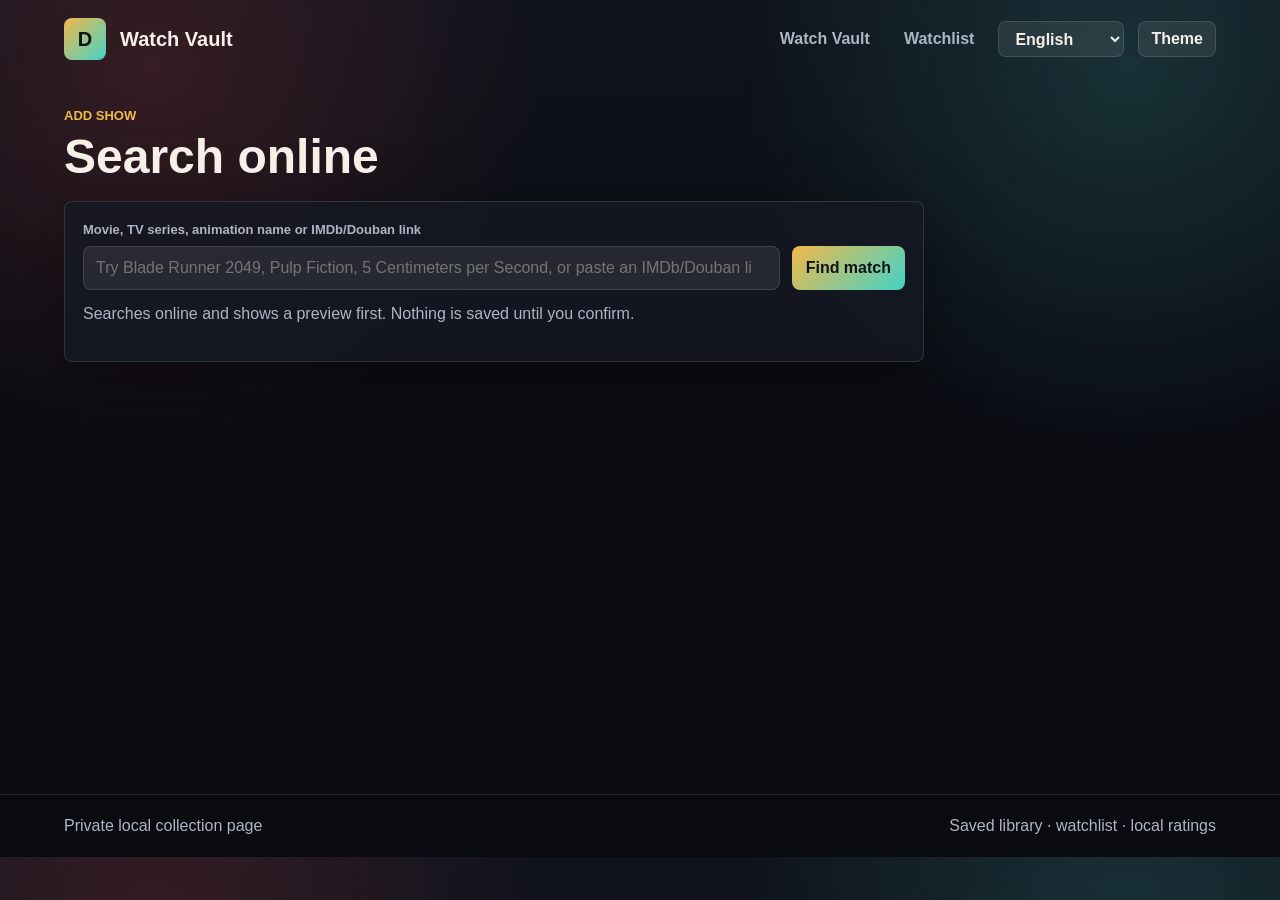
==== add.html @ 33808d0d "Restore Watch Vault stable local version" ====
<!DOCTYPE html>
<html lang="en">
<head>
  <meta charset="UTF-8">
  <meta name="viewport" content="width=device-width, initial-scale=1.0">
  <title>Add Show · David's Watch Vault</title>
  <link rel="stylesheet" href="styles.css?v=20260528-restore-old">
</head>
<body>
  <header class="dashboard-top compact-top">
    <nav class="top-nav">
      <a class="brand" href="index.html?v=20260528-restore-old"><span class="brand-icon">D</span><span>Watch Vault</span></a>
      <div class="nav-links">
        <a href="index.html?v=20260528-restore-old">Library</a>
        <a href="watchlist.html?v=20260528-restore-old">Watchlist</a>
        <select class="language-select" id="languageSelect" aria-label="Language"><option value="en">English</option><option value="zh">中文</option></select>
        <button class="theme-toggle" type="button" id="themeToggle" aria-label="Toggle theme">Theme</button>
      </div>
    </nav>
  </header>
  <main>
    <section class="section add-online-page">
      <div class="section-heading tight"><div><p class="eyebrow">Add Show</p><h2>Search online</h2></div></div>
      <form id="onlineAddForm" class="online-add-form">
        <label for="onlineTitle">Movie, TV series, animation name or IMDb/Douban link</label>
        <div class="online-search-row">
          <input id="onlineTitle" type="search" placeholder="Try Blade Runner 2049, Pulp Fiction, 5 Centimeters per Second, or paste an IMDb/Douban link..." required>
          <button class="button primary" type="submit">Find match</button>
        </div>
        <p class="muted">Search shows a preview first. Nothing is saved until you click Confirm add.</p>
      </form>
      <div id="onlineResult" class="online-result"></div>
    </section>
  </main>
  <footer class="footer"><span>Private local collection page</span><span>Online lookup · preview before save · build 20260528-restore-old</span></footer>
  <script src="catalog.js?v=20260528-restore-old"></script>
  <script src="app.js?v=20260528-restore-old"></script>
</body>
</html>
---- styles.css ----
:root{--bg:#090b10;--panel:#151923;--panel2:#202635;--text:#f7f0e8;--muted:#aeb5c3;--red:#e54b4b;--gold:#f2b84b;--teal:#43d3c6;--violet:#7c6df2;--line:rgba(255,255,255,.12);--shadow:0 18px 70px rgba(0,0,0,.34)}*{box-sizing:border-box}html{scroll-behavior:smooth}body{margin:0;color:var(--text);font-family:Arial,Helvetica,sans-serif;background:radial-gradient(circle at 12% 8%,rgba(229,75,75,.18),transparent 28%),radial-gradient(circle at 88% 8%,rgba(67,211,198,.16),transparent 28%),linear-gradient(180deg,#10131c,var(--bg) 60%)}a{color:inherit;text-decoration:none}.dashboard-top{padding:18px clamp(16px,5vw,72px) 30px}.top-nav,.brand,.nav-links,.detail-actions{display:flex;align-items:center;gap:14px}.top-nav{justify-content:space-between}.brand{font-size:20px;font-weight:900}.brand-icon{width:42px;aspect-ratio:1;display:grid;place-items:center;border-radius:8px;color:#10131c;background:linear-gradient(135deg,var(--gold),var(--teal))}.nav-links a{color:var(--muted);font-weight:800}.control-deck{display:grid;grid-template-columns:minmax(0,1fr) minmax(280px,420px);gap:22px;align-items:stretch;margin-top:34px}.control-main,.status-panel,.media-item,.feature-card,.plan-card,.add-form,.detail-card,.detail-poster{border:1px solid var(--line);border-radius:8px;background:rgba(21,25,35,.88);box-shadow:var(--shadow)}.control-main{padding:24px}.eyebrow{margin:0 0 10px;color:var(--gold);font-size:13px;font-weight:900;text-transform:uppercase;letter-spacing:0}h1,h2,p{margin-top:0}h1{margin-bottom:20px;font-size:clamp(42px,7vw,76px);line-height:.94;letter-spacing:0}h2{margin-bottom:0;font-size:clamp(30px,4vw,48px);line-height:1;letter-spacing:0}.quick-search{display:grid;grid-template-columns:1fr 190px;gap:10px 12px;align-items:end;max-width:800px}.status-panel{padding:22px;display:flex;flex-direction:column;justify-content:end;gap:10px}.status-dot{width:16px;aspect-ratio:1;border-radius:50%;background:var(--red);box-shadow:0 0 22px rgba(229,75,75,.6)}.status-dot.connected{background:var(--teal);box-shadow:0 0 22px rgba(67,211,198,.62)}.status-panel strong{font-size:24px}.status-panel small,.small-status,.muted,.path-text{color:var(--muted);line-height:1.55}.stats-strip{display:grid;grid-template-columns:repeat(4,minmax(0,1fr));gap:1px;padding:1px;background:var(--line)}.stats-strip article{padding:22px clamp(16px,4vw,40px);background:#10131b}.stats-strip strong{display:block;font-size:clamp(28px,4vw,50px)}.stats-strip span{color:var(--muted);font-weight:800}.section{padding:clamp(38px,6vw,76px) clamp(16px,5vw,72px)}.section-heading{display:flex;align-items:end;justify-content:space-between;gap:18px;margin-bottom:20px}.jump-link{color:var(--teal);font-weight:900}.button{min-height:42px;display:inline-flex;align-items:center;justify-content:center;padding:0 14px;border:0;border-radius:8px;font:inherit;font-weight:900;cursor:pointer}.primary{color:#10131c;background:linear-gradient(135deg,var(--gold),var(--teal))}.secondary{color:var(--text);background:rgba(255,255,255,.09);border:1px solid var(--line)}label{color:var(--muted);font-size:13px;font-weight:900}input,select,textarea{width:100%;min-height:44px;padding:0 12px;color:var(--text);font:inherit;border:1px solid var(--line);border-radius:8px;background:rgba(255,255,255,.08)}textarea{min-height:112px;padding-top:12px;resize:vertical}.feature-grid{display:grid;grid-template-columns:repeat(3,minmax(0,1fr));gap:14px}.feature-card{padding:18px;min-height:150px;display:flex;flex-direction:column;justify-content:space-between}.feature-card strong{font-size:24px}.feature-card span,.media-item small{color:var(--muted)}.alt{background:rgba(255,255,255,.03)}.media-shelf{display:grid;grid-template-columns:repeat(3,minmax(0,1fr));gap:12px}.media-item{min-height:154px;display:grid;grid-template-columns:74px minmax(0,1fr);gap:14px;padding:14px}.list-mode{grid-template-columns:repeat(2,minmax(0,1fr))}.media-mark{width:74px;aspect-ratio:1;display:grid;place-items:center;border-radius:8px;color:#10131c;background:linear-gradient(135deg,var(--red),var(--violet));font-size:30px;font-weight:900}.media-mark.Show{background:linear-gradient(135deg,var(--gold),var(--red))}.media-mark.Animation{background:linear-gradient(135deg,var(--teal),var(--violet))}.media-info{min-width:0}.media-info h3,.plan-card h3{margin:0 0 8px;font-size:20px;line-height:1.1}.media-info p{margin:0 0 12px;color:var(--gold);font-size:13px;font-weight:900}.card-actions{display:flex;gap:8px;flex-wrap:wrap}.tiny{min-height:34px;padding:0 10px;font-size:13px}.hidden{display:none!important}.planned-list{display:grid;grid-template-columns:repeat(3,minmax(0,1fr));gap:12px}.plan-card{padding:16px}.add-section{display:grid;grid-template-columns:minmax(0,.8fr) minmax(280px,520px);gap:22px;align-items:start}.add-form{display:grid;gap:12px;padding:18px}.footer{display:flex;justify-content:space-between;gap:18px;padding:22px clamp(16px,5vw,72px);color:var(--muted);border-top:1px solid var(--line)}.detail-top{display:flex;align-items:center;justify-content:space-between;gap:16px;padding:20px clamp(16px,5vw,72px)}.detail-layout{min-height:calc(100vh - 84px);display:grid;grid-template-columns:minmax(260px,420px) minmax(0,1fr);gap:clamp(22px,5vw,64px);padding:20px clamp(16px,5vw,72px) 70px}.detail-poster{min-height:560px;display:grid;place-items:center;background:linear-gradient(135deg,var(--red),var(--violet))}.detail-poster span{width:116px;aspect-ratio:1;display:grid;place-items:center;border-radius:50%;color:#151923;background:rgba(255,255,255,.82);font-size:56px;font-weight:900}.detail-card{padding:clamp(22px,5vw,52px)}.detail-card h1{font-size:clamp(42px,6vw,82px)}.rating-box{margin:24px 0;padding:16px;border-radius:8px;background:rgba(255,255,255,.07)}.rating-buttons{display:flex;gap:8px;flex-wrap:wrap;margin-top:12px}.star-button{width:34px;aspect-ratio:1;border:0;border-radius:50%;color:#151515;background:var(--gold);cursor:pointer}.detail-info{display:grid;grid-template-columns:repeat(3,minmax(0,1fr));gap:12px}.detail-info div{padding:14px;border-radius:8px;background:rgba(255,255,255,.06)}.detail-info dt{margin-bottom:8px;color:var(--gold);font-size:13px;font-weight:900;text-transform:uppercase}.detail-info dd{margin:0;color:var(--muted);word-break:break-word}@media(max-width:980px){.control-deck,.add-section,.detail-layout{grid-template-columns:1fr}.feature-grid,.media-shelf,.list-mode,.planned-list{grid-template-columns:repeat(2,minmax(0,1fr))}.stats-strip{grid-template-columns:repeat(2,minmax(0,1fr))}}@media(max-width:640px){.top-nav,.nav-links,.section-heading,.footer,.detail-top{align-items:flex-start;flex-direction:column}.quick-search,.feature-grid,.media-shelf,.list-mode,.planned-list,.detail-info,.stats-strip{grid-template-columns:1fr}h1{font-size:42px}}

.show-item{grid-column:span 2}.episode-panel{grid-column:1 / -1;margin-top:14px;padding:14px;border:1px solid var(--line);border-radius:8px;background:rgba(0,0,0,.18)}.season-block{margin-bottom:14px}.season-block:last-child{margin-bottom:0}.season-block h4{margin:0 0 8px;color:var(--gold)}.episode-grid{display:grid;grid-template-columns:repeat(3,minmax(0,1fr));gap:8px}.episode-row{min-height:38px;display:flex;align-items:center;justify-content:space-between;gap:10px;padding:8px 10px;border-radius:8px;background:rgba(255,255,255,.07)}.episode-row span{color:var(--muted);font-size:14px}.episode-watch{min-height:30px;border:0;border-radius:8px;padding:0 10px;color:#10131c;background:var(--teal);font-weight:900;cursor:pointer}@media(max-width:980px){.show-item{grid-column:span 1}.episode-grid{grid-template-columns:repeat(2,minmax(0,1fr))}}@media(max-width:640px){.episode-grid{grid-template-columns:1fr}}

.quiet{color:var(--text);background:rgba(255,255,255,.05);border:1px solid rgba(255,255,255,.16)}
.quiet:hover{background:rgba(255,255,255,.1)}

.control-deck.single{grid-template-columns:1fr}.control-deck.single .control-main{max-width:none}

.mood-row{display:flex;align-items:center;gap:10px;flex-wrap:wrap;margin-top:18px}.mood-chip{min-height:38px;padding:0 13px;border:1px solid var(--line);border-radius:999px;color:var(--muted);background:rgba(255,255,255,.06);font:inherit;font-weight:900;cursor:pointer}.mood-chip.active,.mood-chip:hover{color:#10131c;background:linear-gradient(135deg,var(--gold),var(--teal));border-color:transparent}.surprise-button{margin-left:auto}.feature-grid{grid-template-columns:repeat(3,minmax(0,1fr));align-items:stretch}.poster-feature{overflow:hidden;min-height:360px;padding:0;background:rgba(21,25,35,.9)}.poster-feature>div:last-child{padding:16px}.feature-poster,.poster-surface{position:relative;overflow:hidden;display:grid;place-items:end start;background:linear-gradient(135deg,var(--red),var(--violet));background-size:contain;background-position:center;background-repeat:no-repeat}.feature-poster{height:230px}.poster-surface{height:310px;border-radius:8px 8px 0 0}.feature-poster span,.poster-surface span{width:62px;aspect-ratio:1;display:grid;place-items:center;margin:14px;border-radius:50%;color:#11131c;background:rgba(255,255,255,.84);font-size:28px;font-weight:900}.poster-surface.Show{background:linear-gradient(135deg,var(--gold),var(--red))}.poster-surface.Animation{background:linear-gradient(135deg,var(--teal),var(--violet))}.poster-loaded span{opacity:0}.media-shelf{grid-template-columns:repeat(3,minmax(0,1fr));gap:18px}.media-item.poster-card{display:flex;min-height:0;flex-direction:column;gap:0;padding:0}.poster-card .media-info{display:flex;min-height:235px;flex-direction:column;justify-content:space-between;padding:16px}.poster-card h3{font-size:24px}.summary-line{display:-webkit-box;min-height:44px;overflow:hidden;color:var(--muted);line-height:1.45;-webkit-box-orient:vertical;-webkit-line-clamp:2}.list-mode{grid-template-columns:repeat(2,minmax(0,1fr))}.show-item{grid-column:span 1}.episode-panel{margin-top:14px}.detail-poster{background-size:contain;background-position:center;background-repeat:no-repeat}.detail-poster.poster-loaded span{opacity:0}.description{max-width:850px;color:var(--muted);font-size:18px;line-height:1.65}@media(max-width:1100px){.media-shelf,.feature-grid{grid-template-columns:repeat(2,minmax(0,1fr))}.surprise-button{margin-left:0}}@media(max-width:680px){.media-shelf,.feature-grid{grid-template-columns:1fr}.poster-surface{height:360px}.quick-search{grid-template-columns:1fr}.mood-row{align-items:stretch}.mood-chip,.surprise-button{flex:1 1 auto}}

.poster-feature,.poster-card{background:#10131b}.feature-poster,.poster-surface{aspect-ratio:2 / 3;height:auto;min-height:0;background-size:cover;background-position:center;background-repeat:no-repeat;background-color:#10131b}.detail-layout{grid-template-columns:minmax(260px,390px) minmax(0,1fr)}.detail-poster{aspect-ratio:2 / 3;min-height:0;background-size:cover;background-position:center;background-repeat:no-repeat;background-color:#10131b}.poster-card .media-info{min-height:230px}.poster-card h3{font-size:22px}.media-shelf{grid-template-columns:repeat(auto-fit,minmax(250px,1fr));gap:20px}.list-mode{grid-template-columns:repeat(auto-fit,minmax(300px,1fr))}.feature-grid{grid-template-columns:repeat(auto-fit,minmax(260px,1fr))}.feature-poster span,.poster-surface span,.detail-poster span{transition:opacity .2s ease}.poster-loaded{box-shadow:inset 0 -90px 90px rgba(0,0,0,.35)}.poster-loaded span{opacity:0}


/* Focused layout fixes: movie cards keep their structure, series and animation get full-poster treatment. */
.dashboard-top{padding-bottom:18px}.top-nav{gap:18px;flex-wrap:wrap}.nav-links{flex-wrap:wrap;justify-content:flex-end}.theme-toggle{min-height:36px;padding:0 12px;border:1px solid var(--line);border-radius:8px;color:var(--text);background:rgba(255,255,255,.08);font:inherit;font-weight:900;cursor:pointer}.top-tools{display:grid;grid-template-columns:minmax(220px,1fr) 160px repeat(4,max-content) max-content;gap:10px;align-items:center;margin-top:18px}.top-tools input,.top-tools select{min-height:40px}.top-tools .mood-chip{border-radius:8px}.top-tools .surprise-button{margin-left:0}.control-deck{display:none}.plan-section{padding-top:34px;padding-bottom:34px;background:linear-gradient(135deg,rgba(67,211,198,.08),rgba(242,184,75,.07))}.planned-list{grid-template-columns:repeat(auto-fit,minmax(230px,1fr))}.movie-item .poster-surface{background-size:cover}.show-item .poster-surface,.animation-item .poster-surface{height:auto;aspect-ratio:2 / 3;background-size:contain;background-position:center;background-repeat:no-repeat;background-color:#090b10}.show-item .media-info,.animation-item .media-info{min-height:205px}.show-item.poster-card,.animation-item.poster-card{background:linear-gradient(180deg,rgba(21,25,35,.96),rgba(12,15,21,.98))}.feature-poster{background-size:contain;background-color:#090b10}.detail-poster{background-size:contain}.theme-alt{--bg:#eef5f2;--panel:#ffffff;--panel2:#dfe9e5;--text:#15201e;--muted:#5d6c6a;--red:#d94e49;--gold:#b98125;--teal:#157f78;--violet:#465cc7;--line:rgba(21,32,30,.16);--shadow:0 18px 55px rgba(30,55,48,.16);background:linear-gradient(180deg,#f7fbfa,#e8f2ef 48%,#dce9e5)}.theme-alt .stats-strip article,.theme-alt .poster-feature,.theme-alt .poster-card{background:#ffffff}.theme-alt .control-main,.theme-alt .status-panel,.theme-alt .media-item,.theme-alt .feature-card,.theme-alt .plan-card,.theme-alt .add-form,.theme-alt .detail-card,.theme-alt .detail-poster{background:rgba(255,255,255,.92)}.theme-alt .primary,.theme-alt .mood-chip.active,.theme-alt .mood-chip:hover{color:#ffffff;background:linear-gradient(135deg,var(--teal),var(--violet))}.theme-alt .brand-icon{color:#fff;background:linear-gradient(135deg,var(--teal),var(--violet))}.theme-alt input,.theme-alt select,.theme-alt textarea,.theme-alt .secondary,.theme-alt .theme-toggle{background:rgba(255,255,255,.75)}@media(max-width:1180px){.top-tools{grid-template-columns:minmax(220px,1fr) 150px repeat(2,max-content)}.top-tools .surprise-button{justify-self:start}}@media(max-width:720px){.top-tools{grid-template-columns:1fr 1fr}.top-tools input{grid-column:1 / -1}.top-tools .mood-chip,.top-tools .surprise-button{width:100%}.nav-links{justify-content:flex-start}.show-item .poster-surface,.animation-item .poster-surface{aspect-ratio:2 / 3}}


/* Current interaction pass */
.nav-links a{min-height:36px;display:inline-flex;align-items:center;padding:0 10px;border-radius:8px}.nav-links a:hover{background:rgba(255,255,255,.08);color:var(--text)}.top-tools{grid-template-columns:minmax(260px,1fr) repeat(4,max-content) max-content}.top-tools select{display:none}.recommendations{padding-top:28px;padding-bottom:34px}.recommendations .section-heading h2{font-size:clamp(24px,3vw,34px)}.recommendations .feature-grid{grid-template-columns:repeat(auto-fit,minmax(220px,1fr));max-width:720px}.recommendations .poster-feature{min-height:250px}.recommendations .feature-poster{height:auto;aspect-ratio:16 / 9;background-size:cover}.recommendations .feature-card strong{font-size:20px}.compact-top{padding-bottom:14px}.watchlist-page,.add-online-page{min-height:calc(100vh - 180px);padding-top:34px}.watchlist-grid{grid-template-columns:repeat(auto-fit,minmax(250px,1fr));gap:20px}.watchlist-card{border-color:rgba(229,9,20,.28)}.online-add-form{max-width:860px;padding:18px;border:1px solid var(--line);border-radius:8px;background:rgba(21,25,35,.88);box-shadow:var(--shadow)}.online-search-row{display:grid;grid-template-columns:minmax(0,1fr) max-content;gap:12px;margin:8px 0 12px}.online-result{max-width:360px;margin-top:22px}.online-result-card{min-width:0}.theme-alt{--bg:#050505;--panel:#111;--panel2:#1c1c1c;--text:#f5f5f1;--muted:#a7a7a7;--red:#e50914;--gold:#e50914;--teal:#b81d24;--violet:#831010;--line:rgba(255,255,255,.14);--shadow:0 22px 70px rgba(0,0,0,.62);background:radial-gradient(circle at 20% 0%,rgba(229,9,20,.22),transparent 28%),linear-gradient(180deg,#141414,#050505 58%)}.theme-alt .brand-icon,.theme-alt .primary,.theme-alt .mood-chip.active,.theme-alt .mood-chip:hover{color:#fff;background:#e50914}.theme-alt .poster-card,.theme-alt .feature-card,.theme-alt .online-add-form,.theme-alt .detail-card,.theme-alt .detail-poster{background:#111;border-color:rgba(255,255,255,.12)}.theme-alt .stats-strip article{background:#101010}.theme-alt .secondary,.theme-alt .theme-toggle,.theme-alt input,.theme-alt select,.theme-alt textarea{color:#f5f5f1;background:#191919;border-color:rgba(255,255,255,.16)}.theme-alt .show-item.poster-card,.theme-alt .animation-item.poster-card{background:linear-gradient(180deg,#111,#070707)}.theme-alt .plan-section{background:linear-gradient(135deg,rgba(229,9,20,.13),rgba(255,255,255,.03))}@media(max-width:920px){.top-tools{grid-template-columns:1fr 1fr}.top-tools input{grid-column:1 / -1}.online-search-row{grid-template-columns:1fr}.online-search-row .button{width:100%}}@media(max-width:640px){.recommendations .feature-grid,.watchlist-grid{grid-template-columns:1fr}}


/* Recommendation and language pass */
.language-toggle{min-height:36px;padding:0 12px;border:1px solid var(--line);border-radius:8px;color:var(--text);background:rgba(255,255,255,.08);font:inherit;font-weight:900;cursor:pointer}.recommendations:not(.compact-recommendations){padding-top:44px;padding-bottom:56px}.recommendations:not(.compact-recommendations) .feature-grid{grid-template-columns:repeat(auto-fit,minmax(260px,1fr));max-width:none}.recommendations:not(.compact-recommendations) .poster-feature{min-height:360px}.recommendations:not(.compact-recommendations) .feature-poster{aspect-ratio:2 / 3;height:auto;background-size:contain;background-position:center;background-repeat:no-repeat}.compact-recommendations{padding-top:28px;padding-bottom:32px}.compact-recommendations .feature-grid{grid-template-columns:repeat(auto-fit,minmax(210px,250px));max-width:820px;gap:16px}.compact-recommendations .poster-feature{min-height:310px}.compact-recommendations .feature-poster{aspect-ratio:2 / 3;height:auto;background-size:contain;background-position:center;background-repeat:no-repeat}.watchlist-grid{grid-template-columns:repeat(auto-fill,minmax(250px,320px));justify-content:start}.watchlist-grid .poster-surface{aspect-ratio:2 / 3}.theme-alt .language-toggle{color:#f5f5f1;background:#191919;border-color:rgba(255,255,255,.16)}@media(max-width:720px){.compact-recommendations .feature-grid,.recommendations:not(.compact-recommendations) .feature-grid,.watchlist-grid{grid-template-columns:1fr}.compact-recommendations .poster-feature,.recommendations:not(.compact-recommendations) .poster-feature{min-height:0}}

/* Final polish for language dropdown, IMDb-style facts, and watchlist sizing rollback */
.language-select{min-height:36px;width:auto;padding:0 34px 0 12px;border:1px solid var(--line);border-radius:8px;color:var(--text);background:rgba(255,255,255,.08);font:inherit;font-weight:900;cursor:pointer}.credit-line{display:block;min-height:18px;color:var(--muted);font-size:12px;line-height:1.35}.public-facts{margin:0 0 14px;color:var(--gold);font-weight:900;line-height:1.5}.detail-info{display:none}.watchlist-grid{grid-template-columns:repeat(auto-fit,minmax(230px,1fr));justify-content:stretch}.theme-alt .language-select{color:#f5f5f1;background:#191919;border-color:rgba(255,255,255,.16)}

/* Poster and IMDb facts hardening */
.detail-poster,.theme-alt .detail-poster{width:100%;max-width:390px;aspect-ratio:2 / 3!important;min-height:0!important;align-self:start;background-size:contain!important;background-position:center!important;background-repeat:no-repeat!important;background-color:#10131b!important}.theme-alt .detail-poster{background-color:#111!important}.feature-poster,.poster-surface{background-size:contain!important;background-position:center!important;background-repeat:no-repeat!important}.movie-item .poster-surface{background-size:cover!important}.credit-line{min-height:34px;color:var(--gold);font-weight:800;display:-webkit-box;overflow:hidden;-webkit-box-orient:vertical;-webkit-line-clamp:2}.public-facts:empty::before{content:"IMDb info loading";color:var(--muted)}

/* IMDb-style fact chips */
.credit-line,.public-facts{display:flex;flex-wrap:wrap;gap:6px;align-items:center}.credit-line{min-height:64px}.public-facts{margin:0 0 18px}.fact-chip{display:inline-flex;align-items:center;gap:6px;max-width:100%;padding:7px 9px;border:1px solid var(--line);border-radius:8px;background:rgba(255,255,255,.07);color:var(--text);line-height:1.15}.fact-chip small{color:var(--muted);font-size:11px;font-weight:900;text-transform:uppercase}.fact-chip strong{font-size:12px;font-weight:900}.rating-chip{background:rgba(242,184,75,.13);border-color:rgba(242,184,75,.42)}.rating-chip .star{color:var(--gold);font-size:15px}.wide-chip{flex:1 1 100%;justify-content:flex-start}.wide-chip strong{overflow:hidden;text-overflow:ellipsis;white-space:nowrap}.public-facts .fact-chip{padding:10px 12px}.public-facts .fact-chip strong{font-size:14px}.muted-chip{color:var(--muted)}.theme-alt .fact-chip{background:#171717;border-color:rgba(255,255,255,.16)}.theme-alt .rating-chip{background:rgba(229,9,20,.13);border-color:rgba(229,9,20,.45)}.theme-alt .rating-chip .star{color:#e50914}

/* Details page fact layout polish */
.public-facts{display:grid;grid-template-columns:minmax(96px,max-content) minmax(160px,1fr);gap:10px 12px;align-items:stretch}
.public-facts .fact-chip{min-height:44px;padding:11px 13px}
.public-facts .rating-chip{grid-row:span 2;min-width:108px;justify-content:center;flex-direction:column;gap:3px;text-align:center}
.public-facts .rating-chip .star{font-size:22px;line-height:1}
.public-facts .rating-chip strong{font-size:24px;line-height:1}
.public-facts .rating-chip small{font-size:11px}
.public-facts .wide-chip{grid-column:1 / -1;align-items:flex-start;justify-content:flex-start;flex-direction:column;gap:4px}
.public-facts .wide-chip strong{white-space:normal;overflow:visible;text-overflow:clip;line-height:1.35}
.credit-line .wide-chip strong{white-space:nowrap;overflow:hidden;text-overflow:ellipsis}
.theme-alt .public-facts .rating-chip{background:rgba(229,9,20,.16)}
@media(max-width:640px){.public-facts{grid-template-columns:1fr}.public-facts .rating-chip{grid-row:auto;min-width:0;align-items:flex-start;text-align:left}.public-facts .wide-chip{grid-column:auto}}

/* Cleaner card facts and unframed detail credits */
.credit-line{display:block!important;min-height:28px;color:var(--muted);font-size:13px;line-height:1.25;overflow:visible;-webkit-line-clamp:unset}
.card-facts{display:inline-flex;align-items:center;gap:9px;min-height:24px;color:var(--muted);font-weight:900}
.card-rating{display:inline-flex;align-items:center;gap:4px;color:var(--gold)}
.card-rating .star{font-size:14px;line-height:1}
.card-rating strong{font-size:14px;line-height:1;color:var(--text)}
.card-rating small{font-size:10px;color:var(--muted);letter-spacing:0;text-transform:uppercase}
.card-year{display:inline-flex;align-items:center;color:var(--muted);font-size:13px;font-weight:900}
.card-year::before{content:"";width:4px;height:4px;margin-right:9px;border-radius:50%;background:var(--muted);opacity:.7}
.public-facts{display:grid!important;grid-template-columns:minmax(92px,118px) minmax(0,1fr);gap:18px;align-items:center;margin:0 0 22px;color:var(--text)}
.detail-rating{display:grid;place-items:center;align-content:center;min-height:112px;color:var(--gold)}
.detail-rating .star{font-size:26px;line-height:1}
.detail-rating strong{margin-top:4px;color:var(--text);font-size:34px;line-height:1;font-weight:900}
.detail-rating small{margin-top:4px;color:var(--muted);font-size:11px;font-weight:900;letter-spacing:0;text-transform:uppercase}
.detail-fact-stack{display:grid;gap:0;min-width:0}
.detail-fact-row{display:grid;grid-template-columns:96px minmax(0,1fr);gap:14px;align-items:baseline;padding:9px 0;border-bottom:1px solid var(--line)}
.detail-fact-row:first-child{padding-top:0}
.detail-fact-row:last-child{border-bottom:0;padding-bottom:0}
.detail-fact-row span{color:var(--muted);font-size:12px;font-weight:900;text-transform:uppercase;letter-spacing:0}
.detail-fact-row strong{color:var(--text);font-size:15px;line-height:1.35;font-weight:800}
.detail-loading{color:var(--muted)}
.theme-alt .card-rating{color:#e50914}
.theme-alt .detail-rating{color:#e50914}
.feature-card .card-rating,
.feature-card .card-rating .star,
.poster-feature .card-rating,
.poster-feature .card-rating .star{color:var(--gold)!important}
.feature-card .card-rating strong,
.poster-feature .card-rating strong{color:var(--text)!important}
.feature-card .card-rating small,
.poster-feature .card-rating small{color:var(--muted)!important}
.theme-alt .feature-card .card-rating,
.theme-alt .feature-card .card-rating .star,
.theme-alt .poster-feature .card-rating,
.theme-alt .poster-feature .card-rating .star{color:#e50914!important}
@media(max-width:640px){.public-facts{grid-template-columns:1fr;gap:10px}.detail-rating{place-items:start;min-height:0}.detail-fact-row{grid-template-columns:82px minmax(0,1fr)}}

/* Add Show lookup feedback */
.lookup-panel{max-width:720px;padding:16px 18px;border:1px solid var(--line);border-radius:8px;background:rgba(255,255,255,.06);box-shadow:var(--shadow)}
.lookup-panel strong{display:block;margin-bottom:6px;color:var(--text);font-size:18px}
.lookup-panel p{margin:0 0 8px;color:var(--muted);line-height:1.5}
.lookup-panel small{display:block;color:var(--gold);line-height:1.45;word-break:break-word}
.theme-alt .lookup-panel{background:#111;border-color:rgba(255,255,255,.14)}

/* Compact centered Add Show result card */
.online-result{width:min(340px,100%);max-width:340px;margin:22px auto 0}
.online-result .online-result-card{width:100%;max-width:340px;margin:0 auto;display:flex!important;grid-column:auto!important}
.online-result .poster-surface{aspect-ratio:2 / 3;max-height:430px;background-size:contain!important;background-position:center!important;background-repeat:no-repeat!important}
.online-result .media-info{min-height:190px;padding:14px}
.online-result .media-info h3{font-size:20px;line-height:1.15}
.online-result .summary-line{min-height:40px;-webkit-line-clamp:2}
.online-result .credit-line{min-height:24px}
@media(max-width:520px){.online-result{width:100%;max-width:320px}.online-result .online-result-card{max-width:320px}}

/* Search results should feel like centered results, not full-width shelves */
.search-active .media-shelf{grid-template-columns:repeat(auto-fill,minmax(250px,320px));justify-content:center;align-items:start}
.search-active .media-item.poster-card{max-width:320px;width:100%;justify-self:center}
.search-active .poster-card .media-info{min-height:210px}
.search-active .section-heading{justify-content:center;text-align:center}
.search-active .section-heading .jump-link{display:none}


/* Library management controls */
.management-bar{display:flex;gap:10px;flex-wrap:wrap;align-items:center;margin-top:12px}
.danger{color:#fff;background:#b81d24;border:1px solid rgba(255,255,255,.16)}
.danger:hover{background:#e50914}
.poster-card .card-actions [data-delete-item]{min-width:58px}
.search-active .recommendations{display:none!important}
.search-active .shelf-section{padding-top:28px;padding-bottom:38px}
.search-active .media-shelf{grid-template-columns:repeat(auto-fit,minmax(250px,320px));justify-content:center;align-items:start}
.search-active .media-item.poster-card{max-width:320px;width:100%;justify-self:center}
.search-active .poster-card .media-info{min-height:210px}
.search-active .section-heading{justify-content:center;text-align:center}
.search-active .section-heading .jump-link{display:none}
.theme-alt .danger{background:#e50914;border-color:rgba(229,9,20,.55)}
.edit-hint{display:inline-flex;align-items:center;min-height:34px;color:var(--muted);font-size:13px;font-weight:900}
.drag-cue{display:inline-grid;place-items:center;min-width:30px;min-height:34px;border:1px solid var(--line);border-radius:8px;color:var(--muted);background:rgba(255,255,255,.06);font-weight:900;cursor:grab}
.editing-card{cursor:grab;transition:transform .16s ease,box-shadow .16s ease,border-color .16s ease}
.editing-card:active{cursor:grabbing}
.editing-card.long-press-ready{transform:scale(1.015);border-color:var(--gold)}
.editing-card.dragging-card{opacity:.48;transform:scale(.98)}
.editing-card.drop-target{border-color:var(--gold);box-shadow:0 0 0 2px color-mix(in srgb,var(--gold) 55%,transparent),var(--shadow)}
@media (prefers-reduced-motion:no-preference){.editing-card{animation:editWiggle 1.8s ease-in-out infinite}.editing-card:nth-child(2n){animation-delay:.12s}.editing-card:nth-child(3n){animation-delay:.24s}}
@keyframes editWiggle{0%,100%{transform:rotate(0deg)}25%{transform:rotate(.18deg)}75%{transform:rotate(-.18deg)}}
.theme-alt .drag-cue{background:#191919;border-color:rgba(255,255,255,.16)}

.version-pill{display:inline-flex;align-items:center;min-height:28px;padding:0 9px;border-radius:999px;color:var(--muted);background:rgba(255,255,255,.06);font-size:12px;font-weight:900}
.theme-alt .version-pill{background:#191919;color:#a7a7a7}


/* In-page password dialog and back-to-top */
.vault-dialog{position:fixed;inset:0;z-index:1000;display:grid;place-items:center;padding:22px;background:rgba(0,0,0,.62);backdrop-filter:blur(7px)}
.vault-dialog-card{width:min(460px,100%);padding:22px;border:1px solid var(--line);border-radius:8px;background:var(--panel);box-shadow:var(--shadow)}
.vault-dialog-card h3{margin:0 0 8px;font-size:22px;line-height:1.15}
.vault-dialog-card p{margin:0 0 16px;color:var(--muted);line-height:1.5;white-space:pre-line}
.vault-dialog-card input{margin-bottom:16px}
.vault-dialog-actions{display:flex;justify-content:flex-end;gap:10px;flex-wrap:wrap}
.back-to-top{position:fixed;top:18px;left:50%;z-index:800;transform:translateX(-50%);min-height:40px;padding:0 18px;border:0;border-radius:999px;color:#111;background:#fff;font:inherit;font-weight:900;box-shadow:0 10px 30px rgba(0,0,0,.28);cursor:pointer}
.back-to-top:hover{transform:translateX(-50%) translateY(-1px)}
.theme-alt .vault-dialog-card{background:#111;border-color:rgba(255,255,255,.16)}
.theme-alt .back-to-top{color:#111;background:#f5f5f1}

/* Drag reorder insertion line and auto-scroll friendly feedback */
.media-shelf.edit-drop-active{position:relative}
.media-shelf.drag-reorder-live{scroll-margin-top:90px;scroll-margin-bottom:90px}
.drop-insert-marker{position:absolute;z-index:50;width:22px;min-height:120px;transform:translateX(-50%);pointer-events:none;display:flex;align-items:stretch;justify-content:center}
.drop-insert-marker::before{content:"";width:4px;border-radius:999px;background:linear-gradient(180deg,var(--gold),var(--teal));box-shadow:0 0 0 4px rgba(242,184,75,.12),0 0 22px rgba(242,184,75,.7)}
.drop-insert-marker::after{content:"";position:absolute;top:50%;left:50%;width:14px;height:14px;border-radius:50%;transform:translate(-50%,-50%);background:var(--gold);box-shadow:0 0 18px rgba(242,184,75,.9)}
.editing-card.dragging-card{opacity:.34;transform:scale(.96)}
.editing-card.drop-target{border-color:var(--line);box-shadow:var(--shadow)}
.theme-alt .drop-insert-marker::before{background:#e50914;box-shadow:0 0 0 4px rgba(229,9,20,.16),0 0 22px rgba(229,9,20,.7)}
.theme-alt .drop-insert-marker::after{background:#e50914;box-shadow:0 0 18px rgba(229,9,20,.9)}

/* Add Show poster picker */
.poster-picker{margin:12px 0 2px;padding:10px;border:1px solid var(--line);border-radius:8px;background:rgba(255,255,255,.045)}
.poster-picker strong{display:block;margin-bottom:8px;color:var(--text);font-size:12px;font-weight:1000;text-transform:uppercase;letter-spacing:.06em}
.poster-choice-grid{display:grid;grid-template-columns:repeat(3,1fr);gap:8px;margin-bottom:9px}
.poster-choice{aspect-ratio:2/3;border:1px solid var(--line);border-radius:7px;padding:0;background:rgba(0,0,0,.28);overflow:hidden;cursor:pointer;box-shadow:none}
.poster-choice span{display:block;width:100%;height:100%;background-size:cover;background-position:center;background-repeat:no-repeat}
.poster-choice.active{border-color:var(--gold);box-shadow:0 0 0 2px color-mix(in srgb,var(--gold) 44%,transparent)}
.poster-url-row{display:grid;grid-template-columns:minmax(0,1fr) auto;gap:8px;align-items:center}
.poster-url-row input{min-height:34px;padding:0 10px;border-radius:8px;font-size:12px}
.poster-url-row .button{min-height:34px;white-space:nowrap}
.theme-alt .poster-picker{background:#101010;border-color:rgba(255,255,255,.14)}
.theme-alt .poster-choice.active{border-color:#e50914;box-shadow:0 0 0 2px rgba(229,9,20,.42)}
@media(max-width:520px){.poster-url-row{grid-template-columns:1fr}.poster-choice-grid{grid-template-columns:repeat(3,minmax(0,1fr))}}
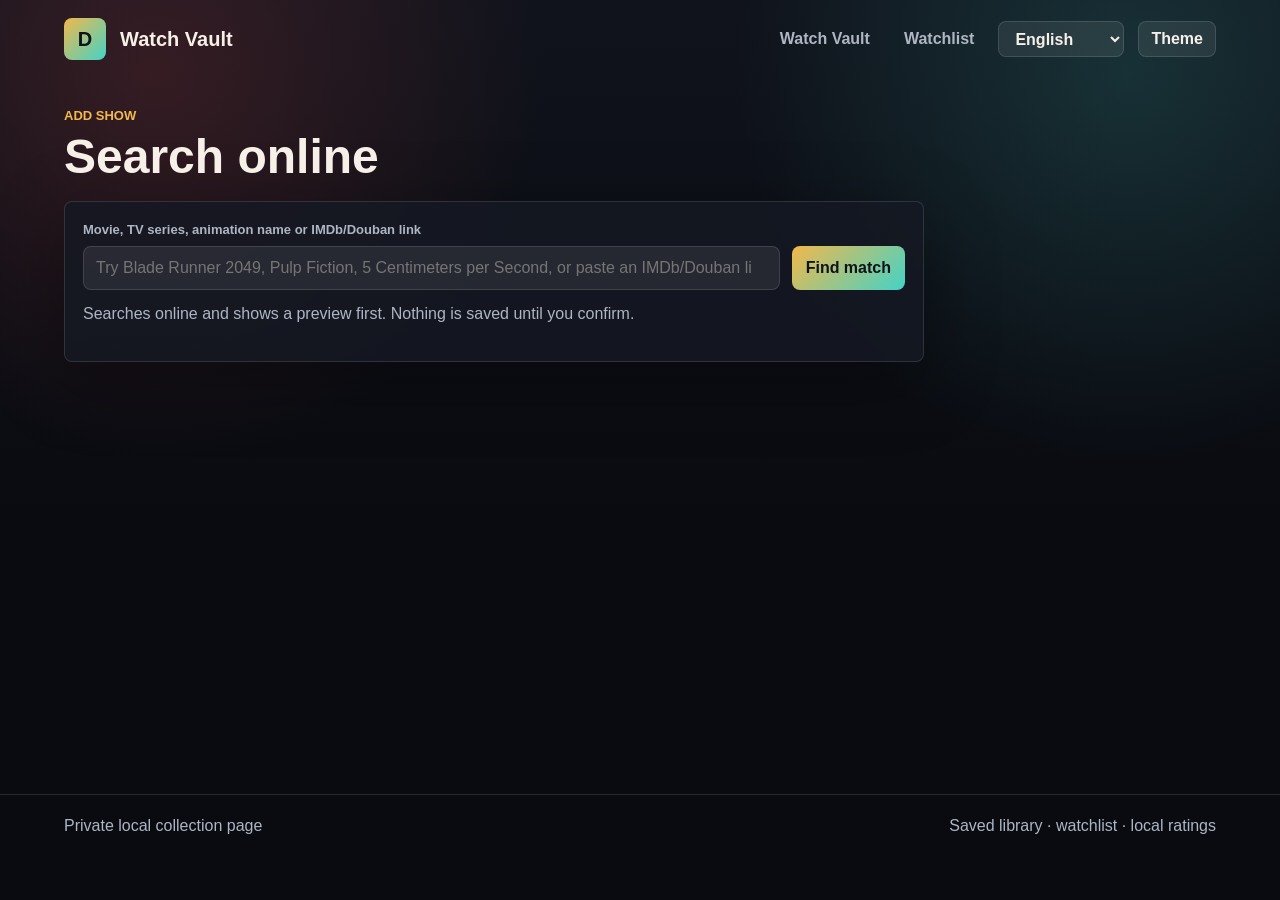
==== commit 044a85d1: "Smooth initial page rendering" ====
--- a/add.html
+++ b/add.html
@@ -4,15 +4,15 @@
   <meta charset="UTF-8">
   <meta name="viewport" content="width=device-width, initial-scale=1.0">
   <title>Add Show · David's Watch Vault</title>
-  <link rel="stylesheet" href="styles.css?v=20260528-restore-old">
+  <link rel="stylesheet" href="styles.css?v=20260529-no-flash-ui">
 </head>
-<body>
+<body class="app-booting">
   <header class="dashboard-top compact-top">
     <nav class="top-nav">
-      <a class="brand" href="index.html?v=20260528-restore-old"><span class="brand-icon">D</span><span>Watch Vault</span></a>
+      <a class="brand" href="index.html?v=20260529-no-flash-ui"><span class="brand-icon">D</span><span>Watch Vault</span></a>
       <div class="nav-links">
-        <a href="index.html?v=20260528-restore-old">Library</a>
-        <a href="watchlist.html?v=20260528-restore-old">Watchlist</a>
+        <a href="index.html?v=20260529-no-flash-ui">Library</a>
+        <a href="watchlist.html?v=20260529-no-flash-ui">Watchlist</a>
         <select class="language-select" id="languageSelect" aria-label="Language"><option value="en">English</option><option value="zh">中文</option></select>
         <button class="theme-toggle" type="button" id="themeToggle" aria-label="Toggle theme">Theme</button>
       </div>
@@ -32,8 +32,8 @@
       <div id="onlineResult" class="online-result"></div>
     </section>
   </main>
-  <footer class="footer"><span>Private local collection page</span><span>Online lookup · preview before save · build 20260528-restore-old</span></footer>
-  <script src="catalog.js?v=20260528-restore-old"></script>
-  <script src="app.js?v=20260528-restore-old"></script>
+  <footer class="footer"><span>Private local collection page</span><span>Online lookup · preview before save</span></footer>
+  <script src="catalog.js?v=20260529-no-flash-ui"></script>
+  <script src="app.js?v=20260529-no-flash-ui"></script>
 </body>
 </html>
--- a/styles.css
+++ b/styles.css
@@ -27,7 +27,7 @@
 .language-select{min-height:36px;width:auto;padding:0 34px 0 12px;border:1px solid var(--line);border-radius:8px;color:var(--text);background:rgba(255,255,255,.08);font:inherit;font-weight:900;cursor:pointer}.credit-line{display:block;min-height:18px;color:var(--muted);font-size:12px;line-height:1.35}.public-facts{margin:0 0 14px;color:var(--gold);font-weight:900;line-height:1.5}.detail-info{display:none}.watchlist-grid{grid-template-columns:repeat(auto-fit,minmax(230px,1fr));justify-content:stretch}.theme-alt .language-select{color:#f5f5f1;background:#191919;border-color:rgba(255,255,255,.16)}
 
 /* Poster and IMDb facts hardening */
-.detail-poster,.theme-alt .detail-poster{width:100%;max-width:390px;aspect-ratio:2 / 3!important;min-height:0!important;align-self:start;background-size:contain!important;background-position:center!important;background-repeat:no-repeat!important;background-color:#10131b!important}.theme-alt .detail-poster{background-color:#111!important}.feature-poster,.poster-surface{background-size:contain!important;background-position:center!important;background-repeat:no-repeat!important}.movie-item .poster-surface{background-size:cover!important}.credit-line{min-height:34px;color:var(--gold);font-weight:800;display:-webkit-box;overflow:hidden;-webkit-box-orient:vertical;-webkit-line-clamp:2}.public-facts:empty::before{content:"IMDb info loading";color:var(--muted)}
+.detail-poster,.theme-alt .detail-poster{width:100%;max-width:390px;aspect-ratio:2 / 3!important;min-height:0!important;align-self:start;background-size:contain!important;background-position:center!important;background-repeat:no-repeat!important;background-color:#10131b!important}.theme-alt .detail-poster{background-color:#111!important}.feature-poster,.poster-surface{background-size:contain!important;background-position:center!important;background-repeat:no-repeat!important}.movie-item .poster-surface{background-size:cover!important}.credit-line{min-height:34px;color:var(--gold);font-weight:800;display:-webkit-box;overflow:hidden;-webkit-box-orient:vertical;-webkit-line-clamp:2}
 
 /* IMDb-style fact chips */
 .credit-line,.public-facts{display:flex;flex-wrap:wrap;gap:6px;align-items:center}.credit-line{min-height:64px}.public-facts{margin:0 0 18px}.fact-chip{display:inline-flex;align-items:center;gap:6px;max-width:100%;padding:7px 9px;border:1px solid var(--line);border-radius:8px;background:rgba(255,255,255,.07);color:var(--text);line-height:1.15}.fact-chip small{color:var(--muted);font-size:11px;font-weight:900;text-transform:uppercase}.fact-chip strong{font-size:12px;font-weight:900}.rating-chip{background:rgba(242,184,75,.13);border-color:rgba(242,184,75,.42)}.rating-chip .star{color:var(--gold);font-size:15px}.wide-chip{flex:1 1 100%;justify-content:flex-start}.wide-chip strong{overflow:hidden;text-overflow:ellipsis;white-space:nowrap}.public-facts .fact-chip{padding:10px 12px}.public-facts .fact-chip strong{font-size:14px}.muted-chip{color:var(--muted)}.theme-alt .fact-chip{background:#171717;border-color:rgba(255,255,255,.16)}.theme-alt .rating-chip{background:rgba(229,9,20,.13);border-color:rgba(229,9,20,.45)}.theme-alt .rating-chip .star{color:#e50914}
@@ -66,8 +66,8 @@
 .detail-fact-row span{color:var(--muted);font-size:12px;font-weight:900;text-transform:uppercase;letter-spacing:0}
 .detail-fact-row strong{color:var(--text);font-size:15px;line-height:1.35;font-weight:800}
 .detail-loading{color:var(--muted)}
-.theme-alt .card-rating{color:#e50914}
-.theme-alt .detail-rating{color:#e50914}
+.theme-alt .card-rating{color:#f2b84b}
+.theme-alt .detail-rating{color:#f2b84b}
 .feature-card .card-rating,
 .feature-card .card-rating .star,
 .poster-feature .card-rating,
@@ -79,7 +79,7 @@
 .theme-alt .feature-card .card-rating,
 .theme-alt .feature-card .card-rating .star,
 .theme-alt .poster-feature .card-rating,
-.theme-alt .poster-feature .card-rating .star{color:#e50914!important}
+.theme-alt .poster-feature .card-rating .star{color:#f2b84b!important}
 @media(max-width:640px){.public-facts{grid-template-columns:1fr;gap:10px}.detail-rating{place-items:start;min-height:0}.detail-fact-row{grid-template-columns:82px minmax(0,1fr)}}
 
 /* Add Show lookup feedback */
@@ -171,3 +171,22 @@
 .theme-alt .poster-picker{background:#101010;border-color:rgba(255,255,255,.14)}
 .theme-alt .poster-choice.active{border-color:#e50914;box-shadow:0 0 0 2px rgba(229,9,20,.42)}
 @media(max-width:520px){.poster-url-row{grid-template-columns:1fr}.poster-choice-grid{grid-template-columns:repeat(3,minmax(0,1fr))}}
+
+/* Keep IMDb-style rating accents yellow in the red theme */
+.theme-alt .rating-chip{background:rgba(242,184,75,.13);border-color:rgba(242,184,75,.42)}
+.theme-alt .rating-chip .star,
+.theme-alt .card-rating .star,
+.theme-alt .detail-rating .star{color:#f2b84b!important}
+
+/* No-flash boot state and solid overscroll background */
+html{min-height:100%;background:#090b10;overscroll-behavior:none}
+body{min-height:100vh;background-color:var(--bg);background-attachment:fixed;overscroll-behavior:none}
+body.app-booting .stats-strip strong,
+body.app-booting #recommendations,
+body.app-booting #movieShelf,
+body.app-booting #showShelf,
+body.app-booting #animationShelf,
+body.app-booting #plannedList,
+body.app-booting .detail-layout{visibility:hidden}
+body.app-booting .stats-strip strong::after{content:"";display:block;min-height:1em}
+body.app-booting .detail-layout{min-height:calc(100vh - 84px)}
